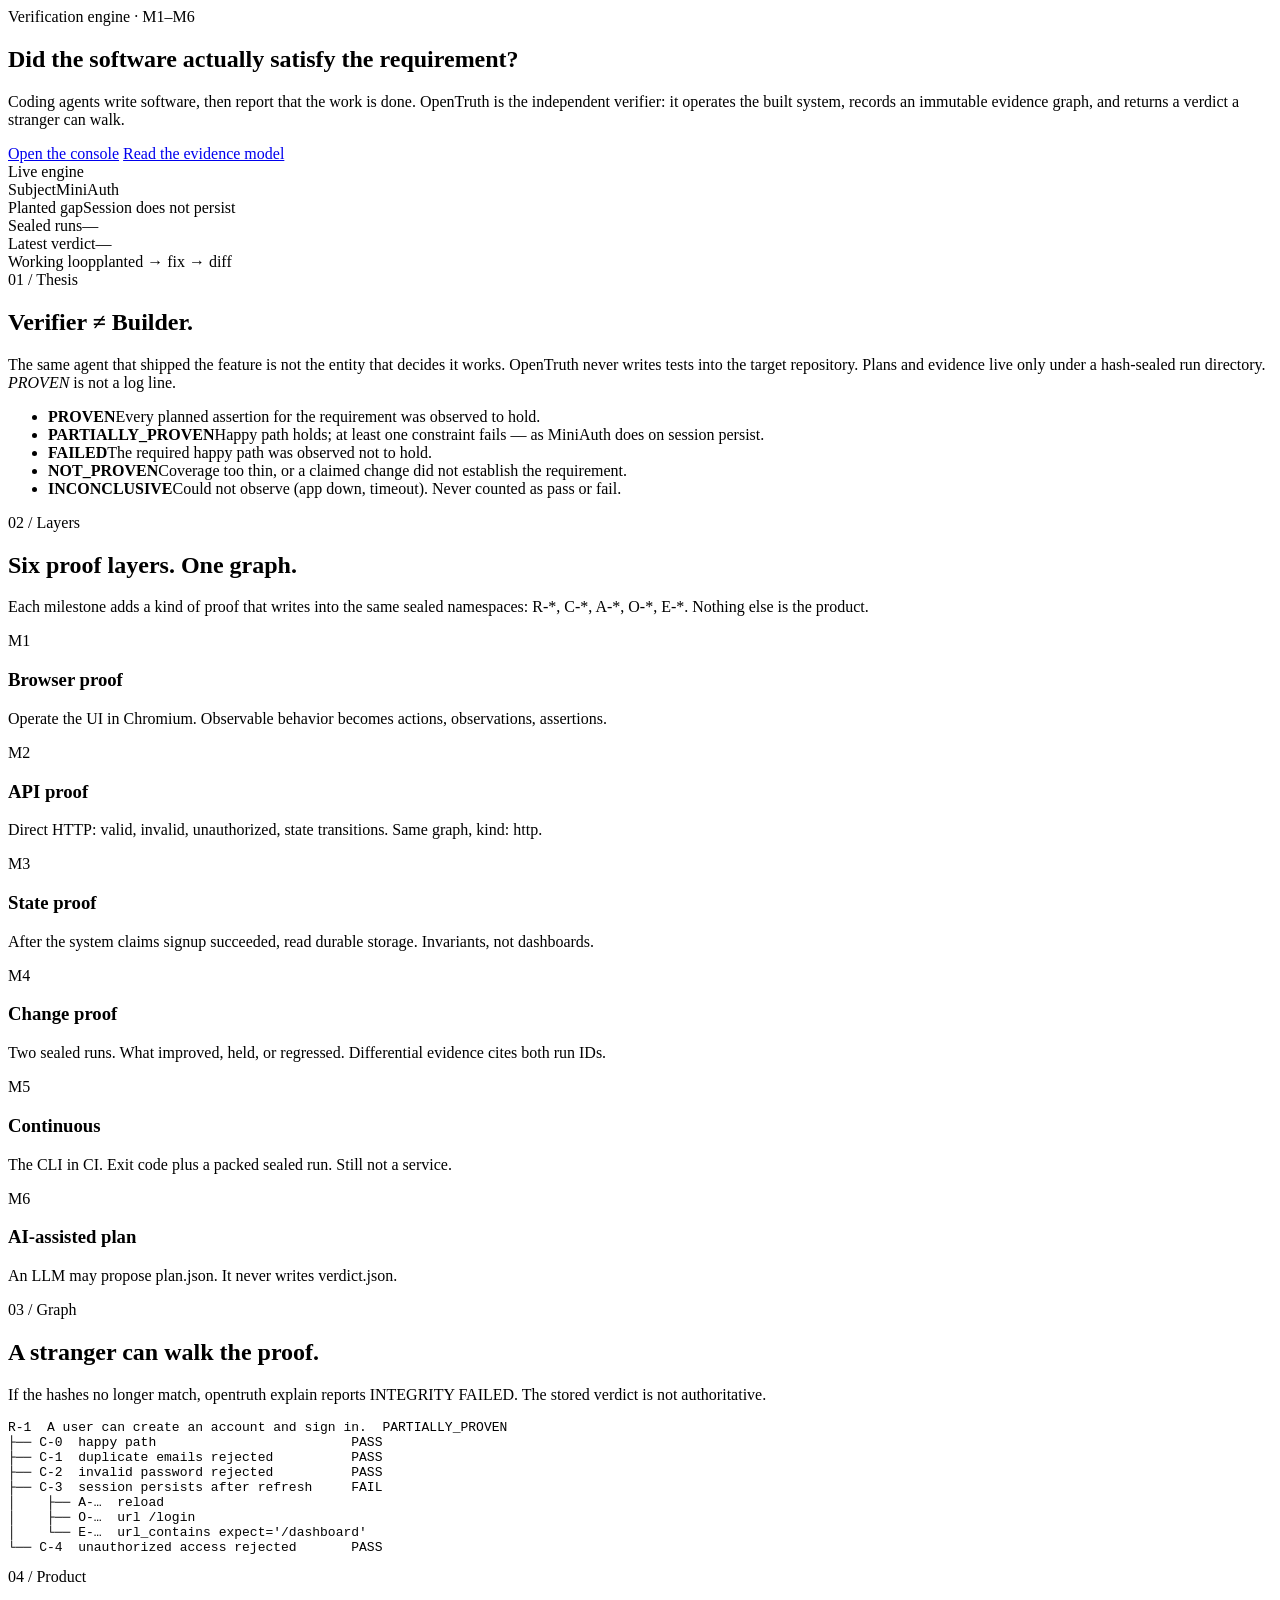
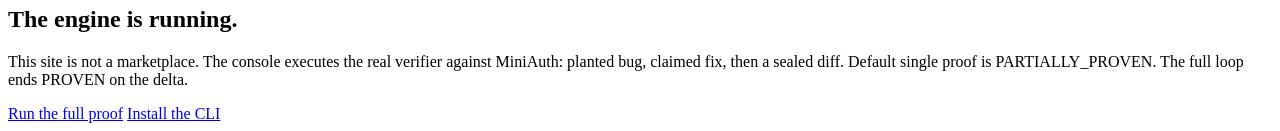
==== opentruth/site/index.html @ 6dbe0f5d "Update" ====
<!DOCTYPE html>
<html lang="en">
<head>
  <meta charset="utf-8"/>
  <meta name="viewport" content="width=device-width, initial-scale=1"/>
  <title>OpenTruth — Independent software verification</title>
  <meta name="description" content="OpenTruth independently operates software against a requirement and returns a sealed evidence graph. PROVEN is defensible. Verifier ≠ Builder."/>
  <link rel="icon" href="/favicon.svg" type="image/svg+xml"/>
  <link rel="preconnect" href="https://fonts.googleapis.com"/>
  <link rel="preconnect" href="https://fonts.gstatic.com" crossorigin/>
  <link href="https://fonts.googleapis.com/css2?family=IBM+Plex+Mono:wght@400;500&family=IBM+Plex+Sans:wght@400;500&family=Instrument+Serif:ital@0;1&display=swap" rel="stylesheet"/>
  <link rel="stylesheet" href="/css/site.css"/>
</head>
<body>
  <div id="site-nav"></div>

  <section class="hero">
    <div class="wrap hero-grid">
      <div>
        <div class="kicker">Verification engine · M1–M6</div>
        <h1>Did the software actually satisfy the requirement?</h1>
        <p class="lede">Coding agents write software, then report that the work is done. OpenTruth is the independent verifier: it operates the built system, records an immutable evidence graph, and returns a verdict a stranger can walk.</p>
        <div class="actions">
          <a class="btn" href="/console">Open the console</a>
          <a class="btn ghost" href="/evidence">Read the evidence model</a>
        </div>
      </div>
      <aside class="hero-aside">
        <div class="kicker kicker-pad">Live engine</div>
        <div class="meta-row"><span>Subject</span><span>MiniAuth</span></div>
        <div class="meta-row"><span>Planted gap</span><span>Session does not persist</span></div>
        <div class="meta-row"><span>Sealed runs</span><span data-live-runs>—</span></div>
        <div class="meta-row"><span>Latest verdict</span><span data-live-verdict>—</span></div>
        <div class="meta-row"><span>Working loop</span><span>planted → fix → diff</span></div>
      </aside>
    </div>
  </section>

  <section class="section">
    <div class="wrap">
      <div class="section-head">
        <div class="index">01 / Thesis</div>
        <div>
          <h2>Verifier ≠ Builder.</h2>
          <p class="muted">The same agent that shipped the feature is not the entity that decides it works. OpenTruth never writes tests into the target repository. Plans and evidence live only under a hash-sealed run directory. <em>PROVEN</em> is not a log line.</p>
        </div>
      </div>
      <ul class="rule-list">
        <li><strong>PROVEN</strong><span>Every planned assertion for the requirement was observed to hold.</span></li>
        <li><strong>PARTIALLY_PROVEN</strong><span>Happy path holds; at least one constraint fails — as MiniAuth does on session persist.</span></li>
        <li><strong>FAILED</strong><span>The required happy path was observed not to hold.</span></li>
        <li><strong>NOT_PROVEN</strong><span>Coverage too thin, or a claimed change did not establish the requirement.</span></li>
        <li><strong>INCONCLUSIVE</strong><span>Could not observe (app down, timeout). Never counted as pass or fail.</span></li>
      </ul>
    </div>
  </section>

  <section class="section">
    <div class="wrap">
      <div class="section-head">
        <div class="index">02 / Layers</div>
        <div>
          <h2>Six proof layers. One graph.</h2>
          <p class="muted">Each milestone adds a kind of proof that writes into the same sealed namespaces: R-*, C-*, A-*, O-*, E-*. Nothing else is the product.</p>
        </div>
      </div>
      <div class="grid-3">
        <article class="card"><div class="kicker">M1</div><h3>Browser proof</h3><p>Operate the UI in Chromium. Observable behavior becomes actions, observations, assertions.</p></article>
        <article class="card"><div class="kicker">M2</div><h3>API proof</h3><p>Direct HTTP: valid, invalid, unauthorized, state transitions. Same graph, <span class="mono">kind: http</span>.</p></article>
        <article class="card"><div class="kicker">M3</div><h3>State proof</h3><p>After the system claims signup succeeded, read durable storage. Invariants, not dashboards.</p></article>
        <article class="card"><div class="kicker">M4</div><h3>Change proof</h3><p>Two sealed runs. What improved, held, or regressed. Differential evidence cites both run IDs.</p></article>
        <article class="card"><div class="kicker">M5</div><h3>Continuous</h3><p>The CLI in CI. Exit code plus a packed sealed run. Still not a service.</p></article>
        <article class="card"><div class="kicker">M6</div><h3>AI-assisted plan</h3><p>An LLM may propose <span class="mono">plan.json</span>. It never writes <span class="mono">verdict.json</span>.</p></article>
      </div>
    </div>
  </section>

  <section class="section">
    <div class="wrap">
      <div class="section-head">
        <div class="index">03 / Graph</div>
        <div>
          <h2>A stranger can walk the proof.</h2>
          <p class="muted">If the hashes no longer match, <span class="mono">opentruth explain</span> reports INTEGRITY FAILED. The stored verdict is not authoritative.</p>
        </div>
      </div>
      <pre class="graph-sample">R-1  A user can create an account and sign in.  PARTIALLY_PROVEN
├── C-0  happy path                         PASS
├── C-1  duplicate emails rejected          PASS
├── C-2  invalid password rejected          PASS
├── C-3  session persists after refresh     FAIL
│    ├── A-…  reload
│    ├── O-…  url /login
│    └── E-…  url_contains expect='/dashboard'
└── C-4  unauthorized access rejected       PASS</pre>
    </div>
  </section>

  <section class="section">
    <div class="wrap">
      <div class="section-head">
        <div class="index">04 / Product</div>
        <div>
          <h2>The engine is running.</h2>
          <p class="muted">This site is not a marketplace. The console executes the real verifier against MiniAuth: planted bug, claimed fix, then a sealed diff. Default single proof is PARTIALLY_PROVEN. The full loop ends PROVEN on the delta.</p>
          <div class="actions">
            <a class="btn" href="/console">Run the full proof</a>
            <a class="btn ghost" href="/docs">Install the CLI</a>
          </div>
        </div>
      </div>
    </div>
  </section>

  <div id="site-footer"></div>
  <script type="module" src="/js/site.js"></script>
</body>
</html>
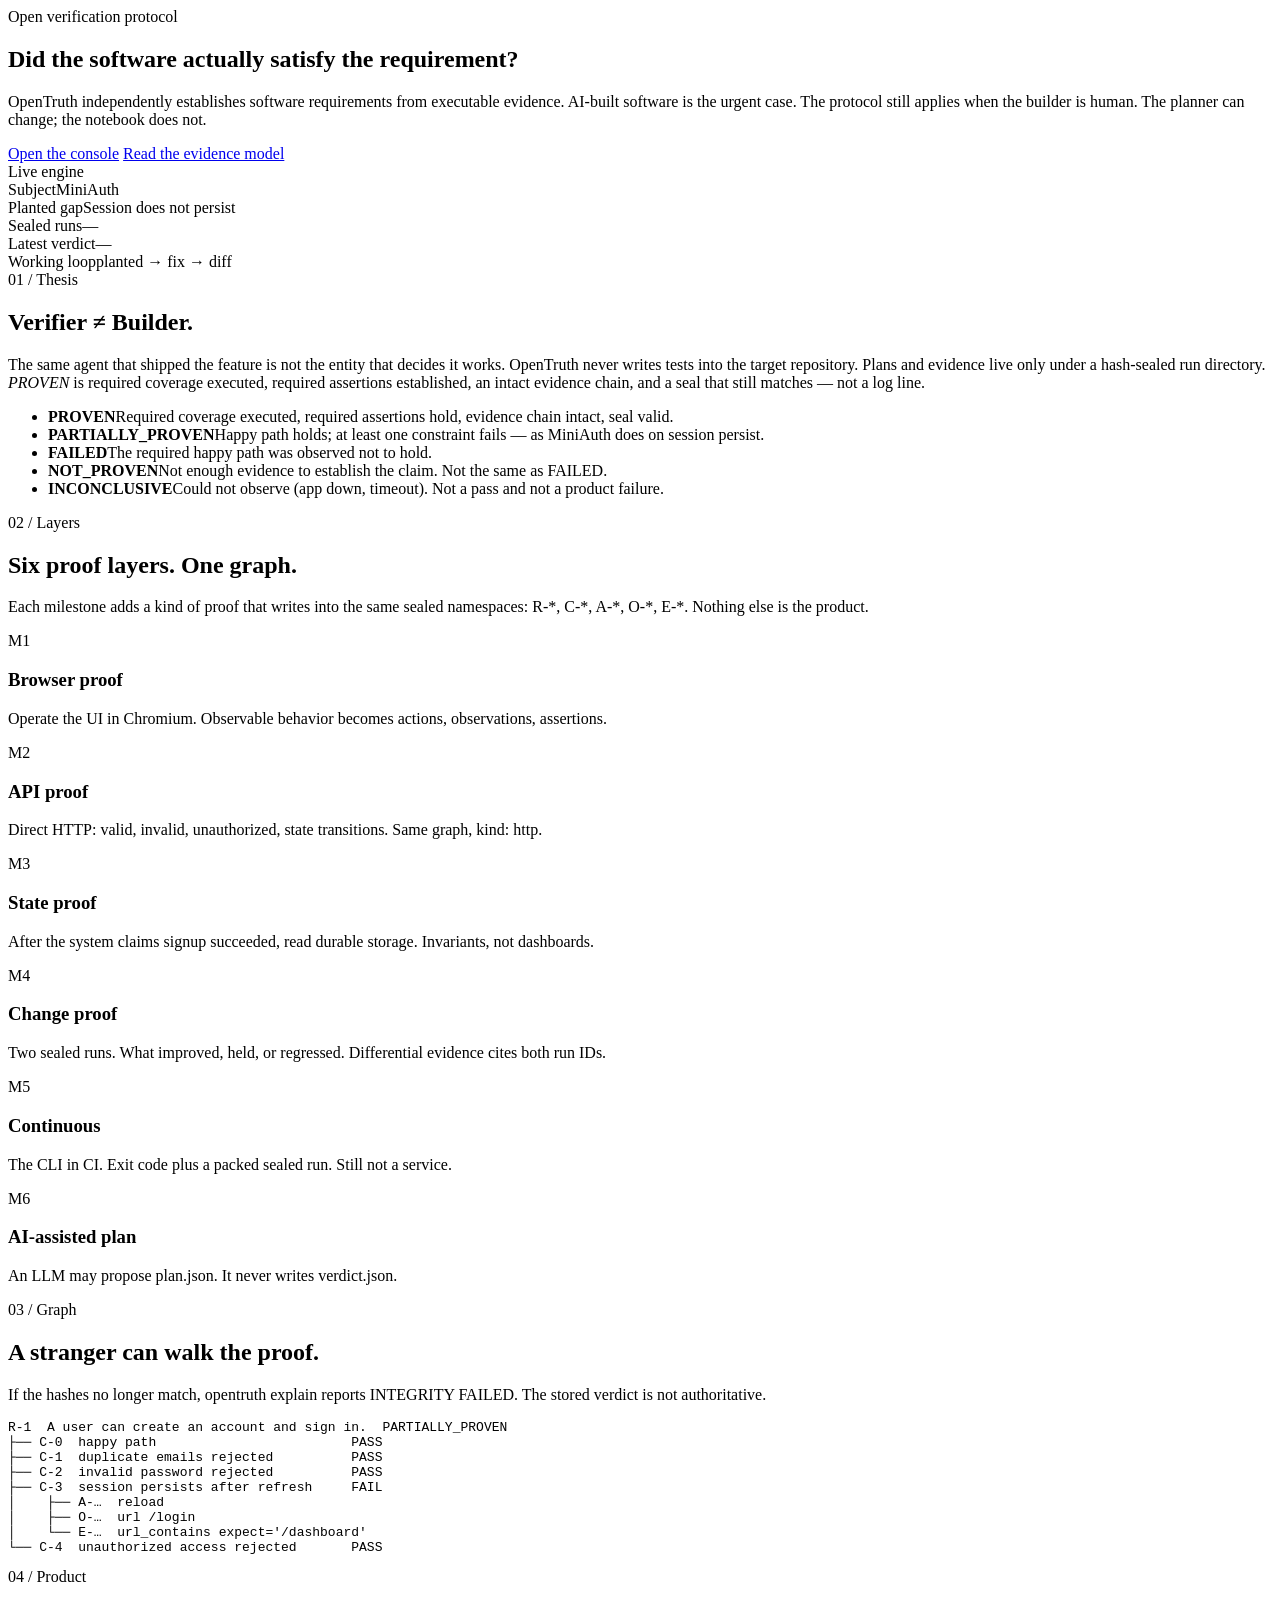
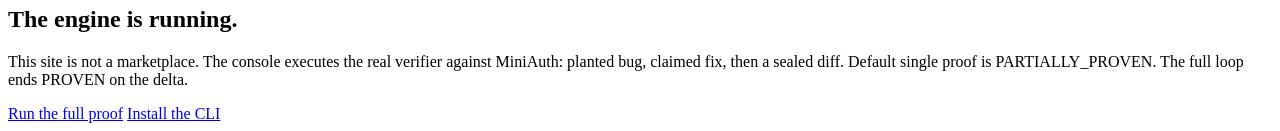
==== commit e19acd88: "Update" ====
--- a/opentruth/site/index.html
+++ b/opentruth/site/index.html
@@ -3,8 +3,8 @@
 <head>
   <meta charset="utf-8"/>
   <meta name="viewport" content="width=device-width, initial-scale=1"/>
-  <title>OpenTruth — Independent software verification</title>
-  <meta name="description" content="OpenTruth independently operates software against a requirement and returns a sealed evidence graph. PROVEN is defensible. Verifier ≠ Builder."/>
+  <title>OpenTruth — Independent verification protocol</title>
+  <meta name="description" content="OpenTruth is an open verification protocol for independently establishing software requirements from executable evidence. Verifier ≠ Builder. PROVEN is coverage + assertions + intact chain + valid seal."/>
   <link rel="icon" href="/favicon.svg" type="image/svg+xml"/>
   <link rel="preconnect" href="https://fonts.googleapis.com"/>
   <link rel="preconnect" href="https://fonts.gstatic.com" crossorigin/>
@@ -17,9 +17,9 @@
   <section class="hero">
     <div class="wrap hero-grid">
       <div>
-        <div class="kicker">Verification engine · M1–M6</div>
+        <div class="kicker">Open verification protocol</div>
         <h1>Did the software actually satisfy the requirement?</h1>
-        <p class="lede">Coding agents write software, then report that the work is done. OpenTruth is the independent verifier: it operates the built system, records an immutable evidence graph, and returns a verdict a stranger can walk.</p>
+        <p class="lede">OpenTruth independently establishes software requirements from executable evidence. AI-built software is the urgent case. The protocol still applies when the builder is human. The planner can change; the notebook does not.</p>
         <div class="actions">
           <a class="btn" href="/console">Open the console</a>
           <a class="btn ghost" href="/evidence">Read the evidence model</a>
@@ -42,15 +42,15 @@
         <div class="index">01 / Thesis</div>
         <div>
           <h2>Verifier ≠ Builder.</h2>
-          <p class="muted">The same agent that shipped the feature is not the entity that decides it works. OpenTruth never writes tests into the target repository. Plans and evidence live only under a hash-sealed run directory. <em>PROVEN</em> is not a log line.</p>
+          <p class="muted">The same agent that shipped the feature is not the entity that decides it works. OpenTruth never writes tests into the target repository. Plans and evidence live only under a hash-sealed run directory. <em>PROVEN</em> is required coverage executed, required assertions established, an intact evidence chain, and a seal that still matches — not a log line.</p>
         </div>
       </div>
       <ul class="rule-list">
-        <li><strong>PROVEN</strong><span>Every planned assertion for the requirement was observed to hold.</span></li>
+        <li><strong>PROVEN</strong><span>Required coverage executed, required assertions hold, evidence chain intact, seal valid.</span></li>
         <li><strong>PARTIALLY_PROVEN</strong><span>Happy path holds; at least one constraint fails — as MiniAuth does on session persist.</span></li>
         <li><strong>FAILED</strong><span>The required happy path was observed not to hold.</span></li>
-        <li><strong>NOT_PROVEN</strong><span>Coverage too thin, or a claimed change did not establish the requirement.</span></li>
-        <li><strong>INCONCLUSIVE</strong><span>Could not observe (app down, timeout). Never counted as pass or fail.</span></li>
+        <li><strong>NOT_PROVEN</strong><span>Not enough evidence to establish the claim. Not the same as FAILED.</span></li>
+        <li><strong>INCONCLUSIVE</strong><span>Could not observe (app down, timeout). Not a pass and not a product failure.</span></li>
       </ul>
     </div>
   </section>
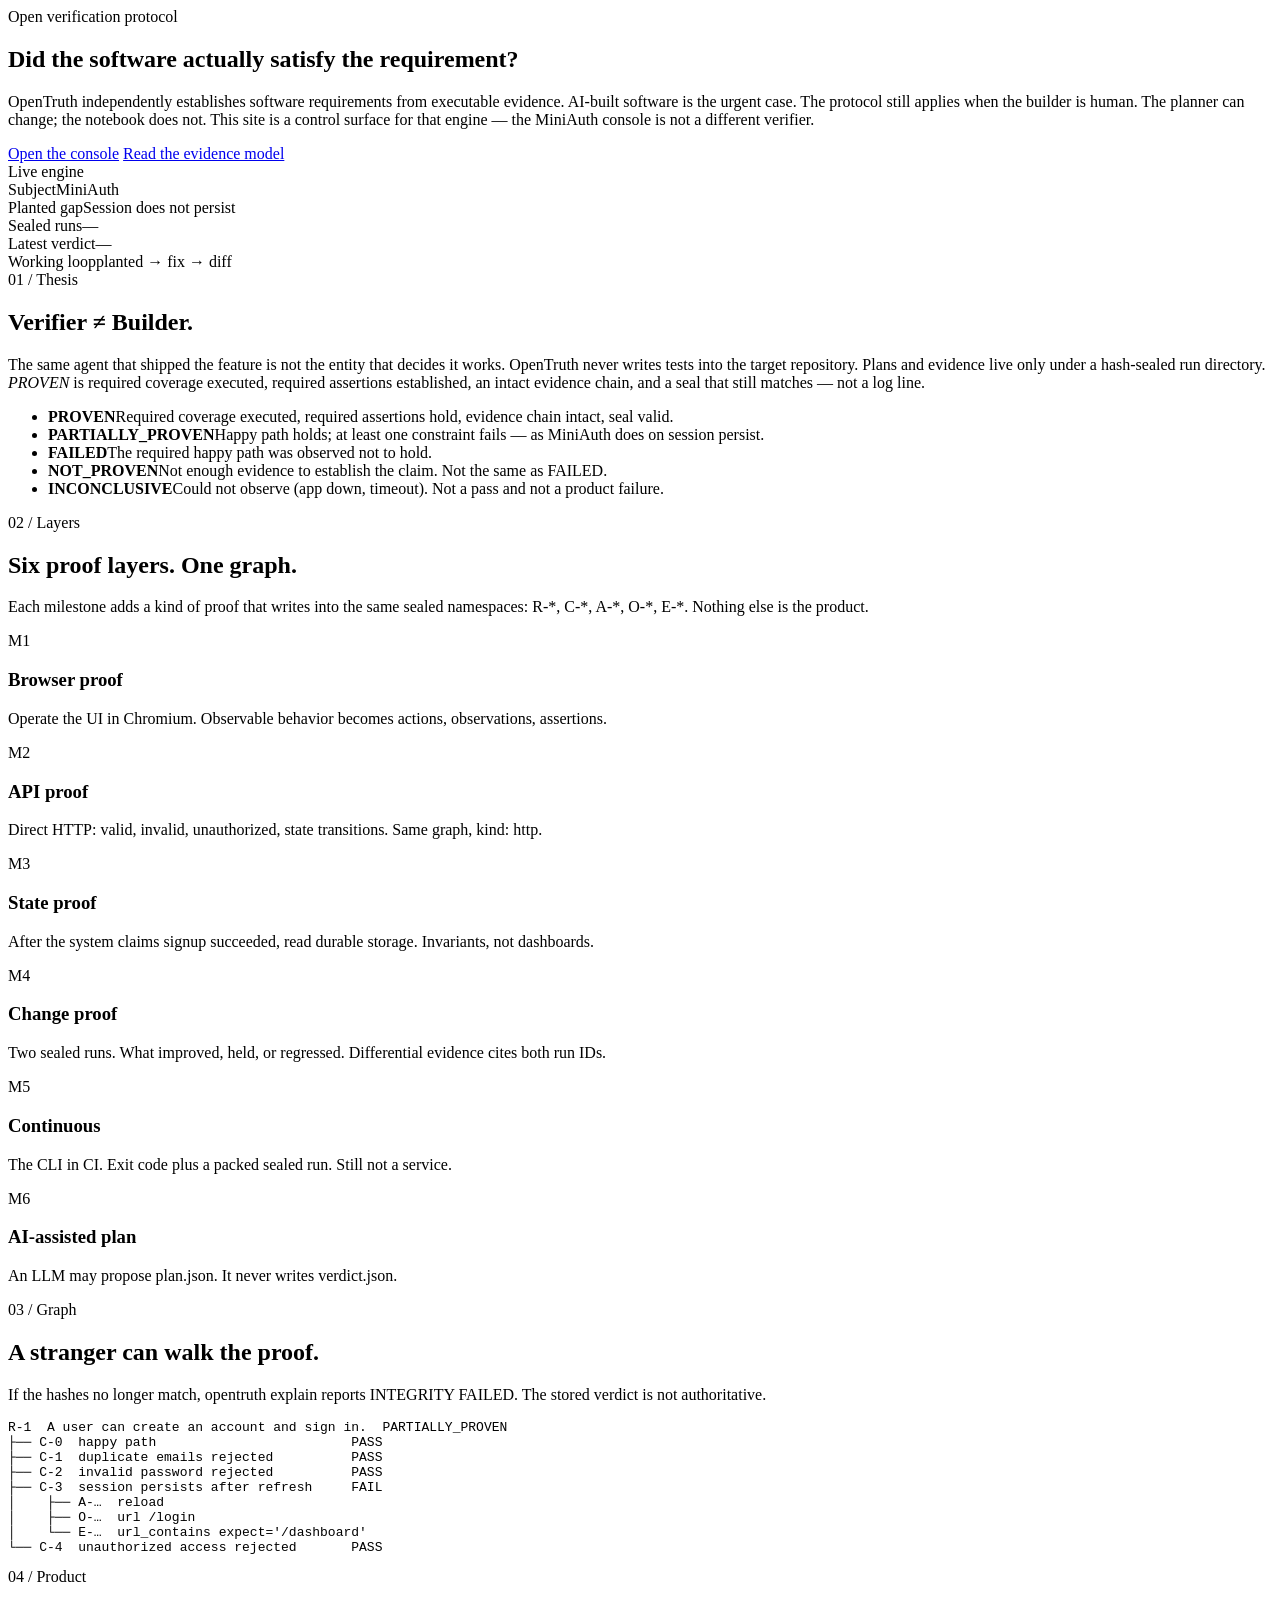
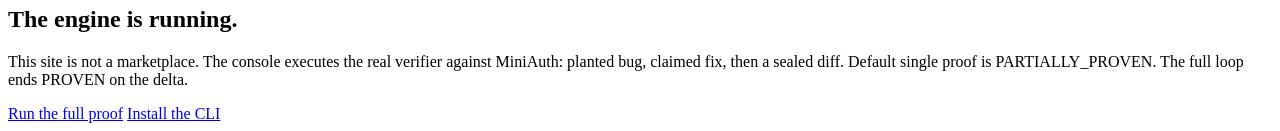
==== commit 88e7bdca: "Update" ====
--- a/opentruth/site/index.html
+++ b/opentruth/site/index.html
@@ -19,7 +19,7 @@
       <div>
         <div class="kicker">Open verification protocol</div>
         <h1>Did the software actually satisfy the requirement?</h1>
-        <p class="lede">OpenTruth independently establishes software requirements from executable evidence. AI-built software is the urgent case. The protocol still applies when the builder is human. The planner can change; the notebook does not.</p>
+        <p class="lede">OpenTruth independently establishes software requirements from executable evidence. AI-built software is the urgent case. The protocol still applies when the builder is human. The planner can change; the notebook does not. This site is a control surface for that engine — the MiniAuth console is not a different verifier.</p>
         <div class="actions">
           <a class="btn" href="/console">Open the console</a>
           <a class="btn ghost" href="/evidence">Read the evidence model</a>
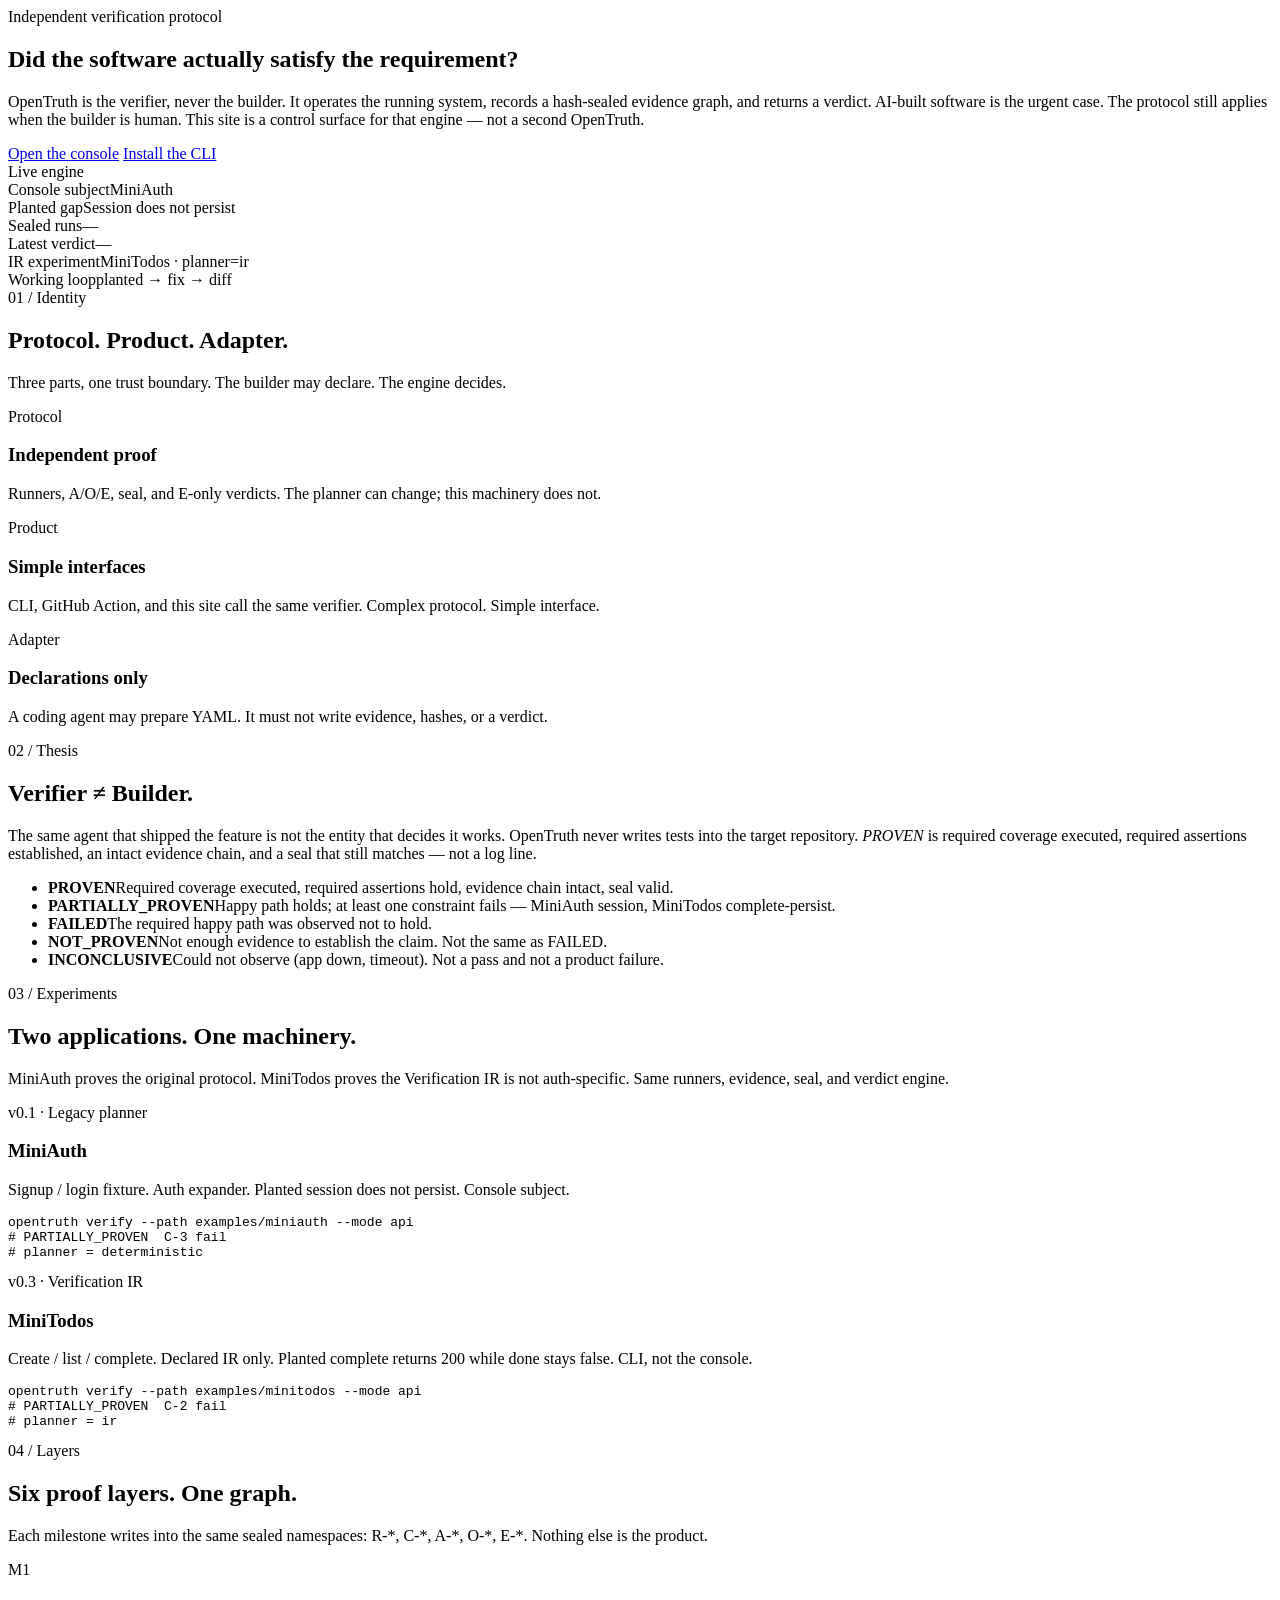
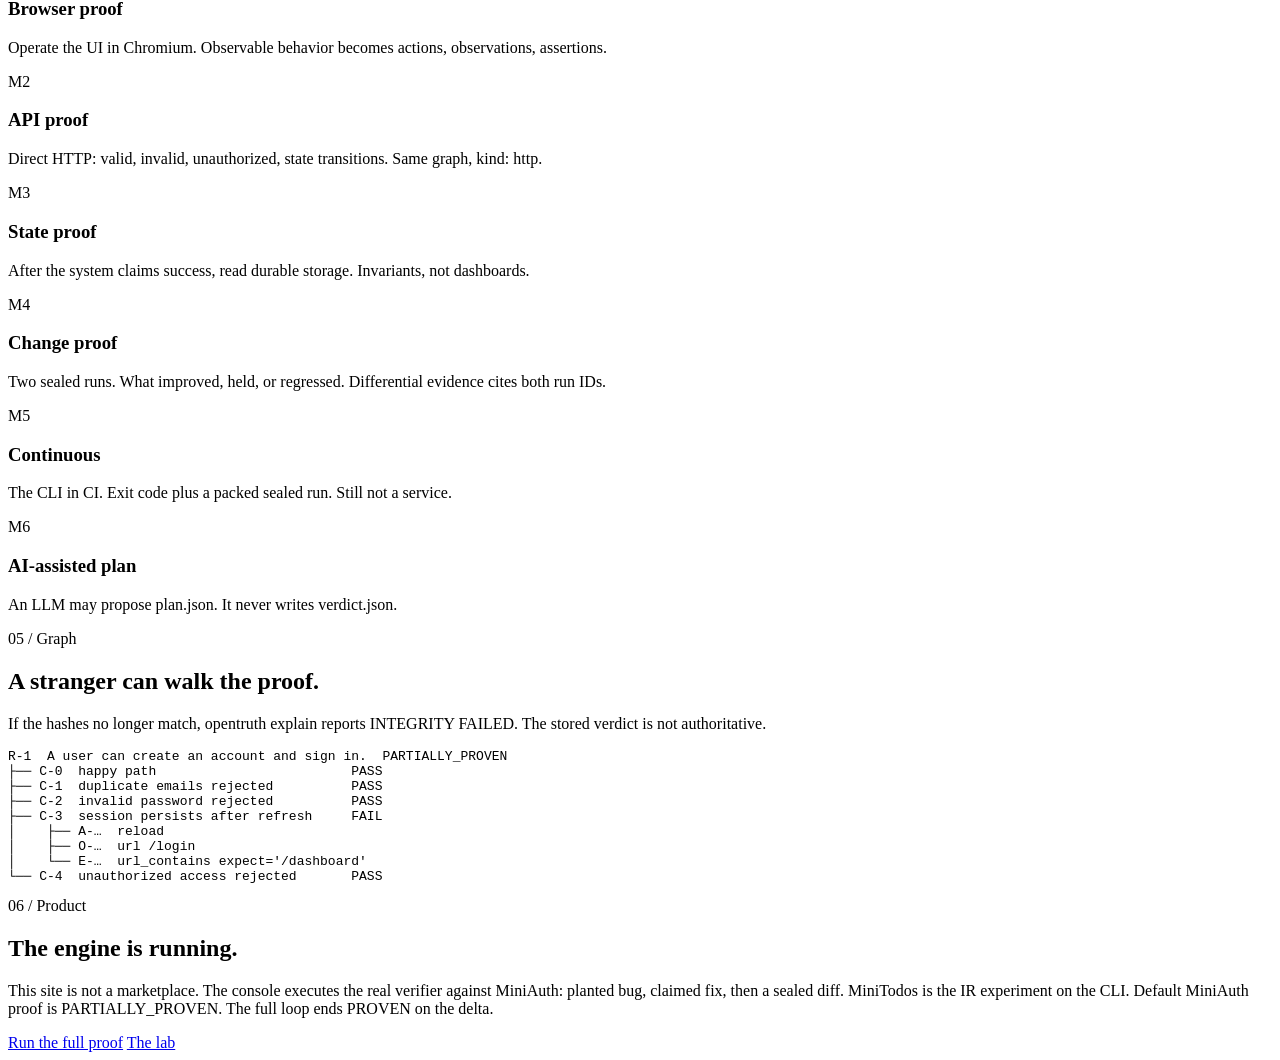
==== commit e277f7cb: "Update" ====
--- a/opentruth/site/index.html
+++ b/opentruth/site/index.html
@@ -4,7 +4,8 @@
   <meta charset="utf-8"/>
   <meta name="viewport" content="width=device-width, initial-scale=1"/>
   <title>OpenTruth — Independent verification protocol</title>
-  <meta name="description" content="OpenTruth is an open verification protocol for independently establishing software requirements from executable evidence. Verifier ≠ Builder. PROVEN is coverage + assertions + intact chain + valid seal."/>
+  <meta name="description" content="OpenTruth independently establishes software requirements from executable evidence. Verifier ≠ Builder. PROVEN is coverage, assertions, an intact chain, and a valid seal."/>
+  <meta name="theme-color" content="#050506"/>
   <link rel="icon" href="/favicon.svg" type="image/svg+xml"/>
   <link rel="preconnect" href="https://fonts.googleapis.com"/>
   <link rel="preconnect" href="https://fonts.gstatic.com" crossorigin/>
@@ -14,23 +15,24 @@
 <body>
   <div id="site-nav"></div>
 
-  <section class="hero">
+  <section class="hero" id="main">
     <div class="wrap hero-grid">
       <div>
-        <div class="kicker">Open verification protocol</div>
+        <div class="kicker">Independent verification protocol</div>
         <h1>Did the software actually satisfy the requirement?</h1>
-        <p class="lede">OpenTruth independently establishes software requirements from executable evidence. AI-built software is the urgent case. The protocol still applies when the builder is human. The planner can change; the notebook does not. This site is a control surface for that engine — the MiniAuth console is not a different verifier.</p>
+        <p class="lede">OpenTruth is the verifier, never the builder. It operates the running system, records a hash-sealed evidence graph, and returns a verdict. AI-built software is the urgent case. The protocol still applies when the builder is human. This site is a control surface for that engine — not a second OpenTruth.</p>
         <div class="actions">
           <a class="btn" href="/console">Open the console</a>
-          <a class="btn ghost" href="/evidence">Read the evidence model</a>
+          <a class="btn ghost" href="/docs">Install the CLI</a>
         </div>
       </div>
       <aside class="hero-aside">
         <div class="kicker kicker-pad">Live engine</div>
-        <div class="meta-row"><span>Subject</span><span>MiniAuth</span></div>
+        <div class="meta-row"><span>Console subject</span><span>MiniAuth</span></div>
         <div class="meta-row"><span>Planted gap</span><span>Session does not persist</span></div>
         <div class="meta-row"><span>Sealed runs</span><span data-live-runs>—</span></div>
         <div class="meta-row"><span>Latest verdict</span><span data-live-verdict>—</span></div>
+        <div class="meta-row"><span>IR experiment</span><span>MiniTodos · planner=ir</span></div>
         <div class="meta-row"><span>Working loop</span><span>planted → fix → diff</span></div>
       </aside>
     </div>
@@ -39,15 +41,44 @@
   <section class="section">
     <div class="wrap">
       <div class="section-head">
-        <div class="index">01 / Thesis</div>
+        <div class="index">01 / Identity</div>
+        <div>
+          <h2>Protocol. Product. Adapter.</h2>
+          <p class="muted">Three parts, one trust boundary. The builder may declare. The engine decides.</p>
+        </div>
+      </div>
+      <div class="identity">
+        <div class="identity-col">
+          <div class="kicker">Protocol</div>
+          <h3>Independent proof</h3>
+          <p>Runners, A/O/E, seal, and E-only verdicts. The planner can change; this machinery does not.</p>
+        </div>
+        <div class="identity-col">
+          <div class="kicker">Product</div>
+          <h3>Simple interfaces</h3>
+          <p>CLI, GitHub Action, and this site call the same verifier. Complex protocol. Simple interface.</p>
+        </div>
+        <div class="identity-col">
+          <div class="kicker">Adapter</div>
+          <h3>Declarations only</h3>
+          <p>A coding agent may prepare YAML. It must not write evidence, hashes, or a verdict.</p>
+        </div>
+      </div>
+    </div>
+  </section>
+
+  <section class="section">
+    <div class="wrap">
+      <div class="section-head">
+        <div class="index">02 / Thesis</div>
         <div>
           <h2>Verifier ≠ Builder.</h2>
-          <p class="muted">The same agent that shipped the feature is not the entity that decides it works. OpenTruth never writes tests into the target repository. Plans and evidence live only under a hash-sealed run directory. <em>PROVEN</em> is required coverage executed, required assertions established, an intact evidence chain, and a seal that still matches — not a log line.</p>
+          <p class="muted">The same agent that shipped the feature is not the entity that decides it works. OpenTruth never writes tests into the target repository. <em>PROVEN</em> is required coverage executed, required assertions established, an intact evidence chain, and a seal that still matches — not a log line.</p>
         </div>
       </div>
       <ul class="rule-list">
         <li><strong>PROVEN</strong><span>Required coverage executed, required assertions hold, evidence chain intact, seal valid.</span></li>
-        <li><strong>PARTIALLY_PROVEN</strong><span>Happy path holds; at least one constraint fails — as MiniAuth does on session persist.</span></li>
+        <li><strong>PARTIALLY_PROVEN</strong><span>Happy path holds; at least one constraint fails — MiniAuth session, MiniTodos complete-persist.</span></li>
         <li><strong>FAILED</strong><span>The required happy path was observed not to hold.</span></li>
         <li><strong>NOT_PROVEN</strong><span>Not enough evidence to establish the claim. Not the same as FAILED.</span></li>
         <li><strong>INCONCLUSIVE</strong><span>Could not observe (app down, timeout). Not a pass and not a product failure.</span></li>
@@ -58,16 +89,46 @@
   <section class="section">
     <div class="wrap">
       <div class="section-head">
-        <div class="index">02 / Layers</div>
+        <div class="index">03 / Experiments</div>
+        <div>
+          <h2>Two applications. One machinery.</h2>
+          <p class="muted">MiniAuth proves the original protocol. MiniTodos proves the Verification IR is not auth-specific. Same runners, evidence, seal, and verdict engine.</p>
+        </div>
+      </div>
+      <div class="compare">
+        <div class="compare-pane">
+          <div class="kicker">v0.1 · Legacy planner</div>
+          <h3>MiniAuth</h3>
+          <p>Signup / login fixture. Auth expander. Planted session does not persist. Console subject.</p>
+          <pre class="code">opentruth verify --path examples/miniauth --mode api
+# PARTIALLY_PROVEN  C-3 fail
+# planner = deterministic</pre>
+        </div>
+        <div class="compare-pane">
+          <div class="kicker">v0.3 · Verification IR</div>
+          <h3>MiniTodos</h3>
+          <p>Create / list / complete. Declared IR only. Planted complete returns 200 while <span class="mono">done</span> stays false. CLI, not the console.</p>
+          <pre class="code">opentruth verify --path examples/minitodos --mode api
+# PARTIALLY_PROVEN  C-2 fail
+# planner = ir</pre>
+        </div>
+      </div>
+    </div>
+  </section>
+
+  <section class="section">
+    <div class="wrap">
+      <div class="section-head">
+        <div class="index">04 / Layers</div>
         <div>
           <h2>Six proof layers. One graph.</h2>
-          <p class="muted">Each milestone adds a kind of proof that writes into the same sealed namespaces: R-*, C-*, A-*, O-*, E-*. Nothing else is the product.</p>
+          <p class="muted">Each milestone writes into the same sealed namespaces: R-*, C-*, A-*, O-*, E-*. Nothing else is the product.</p>
         </div>
       </div>
       <div class="grid-3">
         <article class="card"><div class="kicker">M1</div><h3>Browser proof</h3><p>Operate the UI in Chromium. Observable behavior becomes actions, observations, assertions.</p></article>
         <article class="card"><div class="kicker">M2</div><h3>API proof</h3><p>Direct HTTP: valid, invalid, unauthorized, state transitions. Same graph, <span class="mono">kind: http</span>.</p></article>
-        <article class="card"><div class="kicker">M3</div><h3>State proof</h3><p>After the system claims signup succeeded, read durable storage. Invariants, not dashboards.</p></article>
+        <article class="card"><div class="kicker">M3</div><h3>State proof</h3><p>After the system claims success, read durable storage. Invariants, not dashboards.</p></article>
         <article class="card"><div class="kicker">M4</div><h3>Change proof</h3><p>Two sealed runs. What improved, held, or regressed. Differential evidence cites both run IDs.</p></article>
         <article class="card"><div class="kicker">M5</div><h3>Continuous</h3><p>The CLI in CI. Exit code plus a packed sealed run. Still not a service.</p></article>
         <article class="card"><div class="kicker">M6</div><h3>AI-assisted plan</h3><p>An LLM may propose <span class="mono">plan.json</span>. It never writes <span class="mono">verdict.json</span>.</p></article>
@@ -78,7 +139,7 @@
   <section class="section">
     <div class="wrap">
       <div class="section-head">
-        <div class="index">03 / Graph</div>
+        <div class="index">05 / Graph</div>
         <div>
           <h2>A stranger can walk the proof.</h2>
           <p class="muted">If the hashes no longer match, <span class="mono">opentruth explain</span> reports INTEGRITY FAILED. The stored verdict is not authoritative.</p>
@@ -99,13 +160,13 @@
   <section class="section">
     <div class="wrap">
       <div class="section-head">
-        <div class="index">04 / Product</div>
+        <div class="index">06 / Product</div>
         <div>
           <h2>The engine is running.</h2>
-          <p class="muted">This site is not a marketplace. The console executes the real verifier against MiniAuth: planted bug, claimed fix, then a sealed diff. Default single proof is PARTIALLY_PROVEN. The full loop ends PROVEN on the delta.</p>
+          <p class="muted">This site is not a marketplace. The console executes the real verifier against MiniAuth: planted bug, claimed fix, then a sealed diff. MiniTodos is the IR experiment on the CLI. Default MiniAuth proof is PARTIALLY_PROVEN. The full loop ends PROVEN on the delta.</p>
           <div class="actions">
             <a class="btn" href="/console">Run the full proof</a>
-            <a class="btn ghost" href="/docs">Install the CLI</a>
+            <a class="btn ghost" href="/company">The lab</a>
           </div>
         </div>
       </div>
